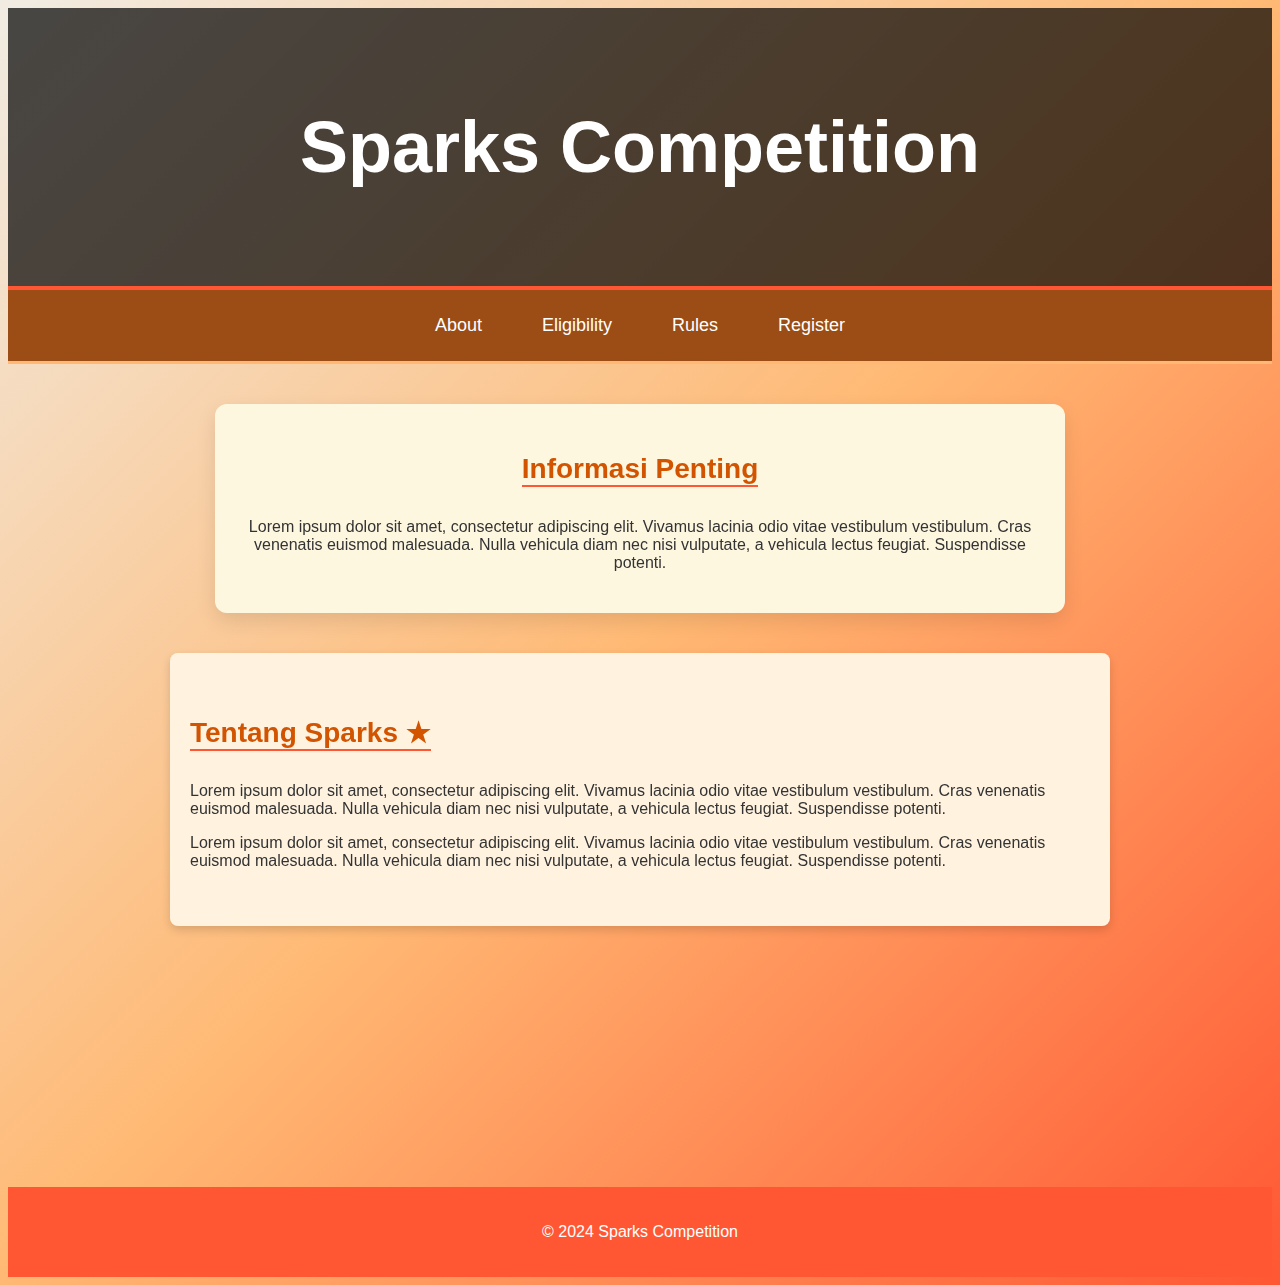
==== index.html @ b239f11e "Add files via upload" ====
<!DOCTYPE html>
<html lang="en">

<head>
  <meta charset="UTF-8">
  <meta name="viewport" content="width=device-width, initial-scale=1.0">
  <title>Sparks Competition</title>
  <link href="https://cdn.jsdelivr.net/npm/aos@2.3.4/dist/aos.css" rel="stylesheet">
  <script src="https://cdn.jsdelivr.net/npm/aos@2.3.4/dist/aos.js"></script>  
  <link rel="stylesheet" href="css/styles.css">
  <link href="https://cdn.jsdelivr.net/npm/aos@2.3.4/dist/aos.css" rel="stylesheet">
</head>
<body>

<header>
  <h1>Sparks Competition</h1>
</header>

<nav>
  <a href="pages/about.html">About</a>
  <a href="pages/eligibility.html">Eligibility</a>
  <a href="pages/rules.html">Rules</a>
  <a href="pages/register.html">Register</a>
</nav>

<section class="info-box" data-aos="fade-up">
  <h2>Informasi Penting</h2>
  <p>Lorem ipsum dolor sit amet, consectetur adipiscing elit. Vivamus lacinia odio vitae vestibulum vestibulum. Cras venenatis euismod malesuada. Nulla vehicula diam nec nisi vulputate, a vehicula lectus feugiat. Suspendisse potenti.</p>
</section>

<section class="content" data-aos="fade-up" data-aos-delay="200">
  <h2>Tentang Sparks <span class="star-accent">★</span></h2>
  <p>Lorem ipsum dolor sit amet, consectetur adipiscing elit. Vivamus lacinia odio vitae vestibulum vestibulum. Cras venenatis euismod malesuada. Nulla vehicula diam nec nisi vulputate, a vehicula lectus feugiat. Suspendisse potenti.</p>
  <p>Lorem ipsum dolor sit amet, consectetur adipiscing elit. Vivamus lacinia odio vitae vestibulum vestibulum. Cras venenatis euismod malesuada. Nulla vehicula diam nec nisi vulputate, a vehicula lectus feugiat. Suspendisse potenti.</p>
</section>

<section class="content" data-aos="fade-up" data-aos-delay="400">
  <h2>Mengapa Harus Join? <span class="star-accent">★</span></h2>
  <p>Lorem ipsum dolor sit amet, consectetur adipiscing elit. Vivamus lacinia odio vitae vestibulum vestibulum. Cras venenatis euismod malesuada. Nulla vehicula diam nec nisi vulputate, a vehicula lectus feugiat. Suspendisse potenti.</p>
</section>

<footer>
  <p>&copy; 2024 Sparks Competition</p>
</footer>

<script src="https://cdn.jsdelivr.net/npm/aos@2.3.4/dist/aos.js"></script>
<script>
  AOS.init({
    duration: 1200,
  });
</script>

</body>
</html>
---- css/styles.css ----
body {
    background: linear-gradient(135deg, #f1ece3, #ffb974, #ff5733);
    font-family: 'Poppins', sans-serif; 
    color: #333;
  }
  
  header {
    text-align: center;
    padding: 50px;
    font-size: 36px;
    color: #fff;
    background-color: rgba(0, 0, 0, 0.7);
    border-bottom: 4px solid #ff5733;
  }
  
  nav {
    display: flex;
    justify-content: center;
    gap: 30px;
    background-color: #9b4d15;
    padding: 15px;
    border-bottom: 3px solid #ffb974;
  }
  
  nav a {
    color: #fff;
    font-size: 18px;
    text-decoration: none;
    padding: 10px 15px;
    transition: background-color 0.3s ease, transform 0.3s ease;
  }
  
  nav a:hover {
    background-color: #ff5733;
    transform: scale(1.1);
  }
  
  .info-box {
    background-color: #fef7e0;
    padding: 25px;
    border-radius: 12px;
    margin: 40px auto;
    max-width: 800px;
    text-align: center;
    box-shadow: 0px 8px 20px rgba(0, 0, 0, 0.1);
    transition: transform 0.4s ease, box-shadow 0.4s ease;
  }
  
  .info-box:hover {
    transform: scale(1.05);
    box-shadow: 0px 12px 24px rgba(0, 0, 0, 0.2);
  }
  
  section {
    padding: 40px 20px;
    margin: 20px auto;
    max-width: 900px;
    background-color: #fff3e0;
    border-radius: 8px;
    box-shadow: 0 4px 10px rgba(0, 0, 0, 0.15);
  }
  
  h2 {
    font-size: 28px;
    margin-bottom: 15px;
    color: #d35400;
    border-bottom: 2px solid #ff5733;
    display: inline-block;
  }
  
  footer {
    text-align: center;
    padding: 20px;
    background-color: #ff5733;
    color: white;
  }
  
  button {
    background-color: #ff5733;
    color: white;
    border: none;
    padding: 12px 20px;
    border-radius: 8px;
    cursor: pointer;
    font-size: 16px;
    transition: background-color 0.3s ease, transform 0.3s ease;
  }
  
  button:hover {
    background-color: #c0392b;
    transform: translateY(-3px);
  }
  
  .aos-init {
    opacity: 0;
  }
  
  .aos-animate {
    opacity: 1;
  }
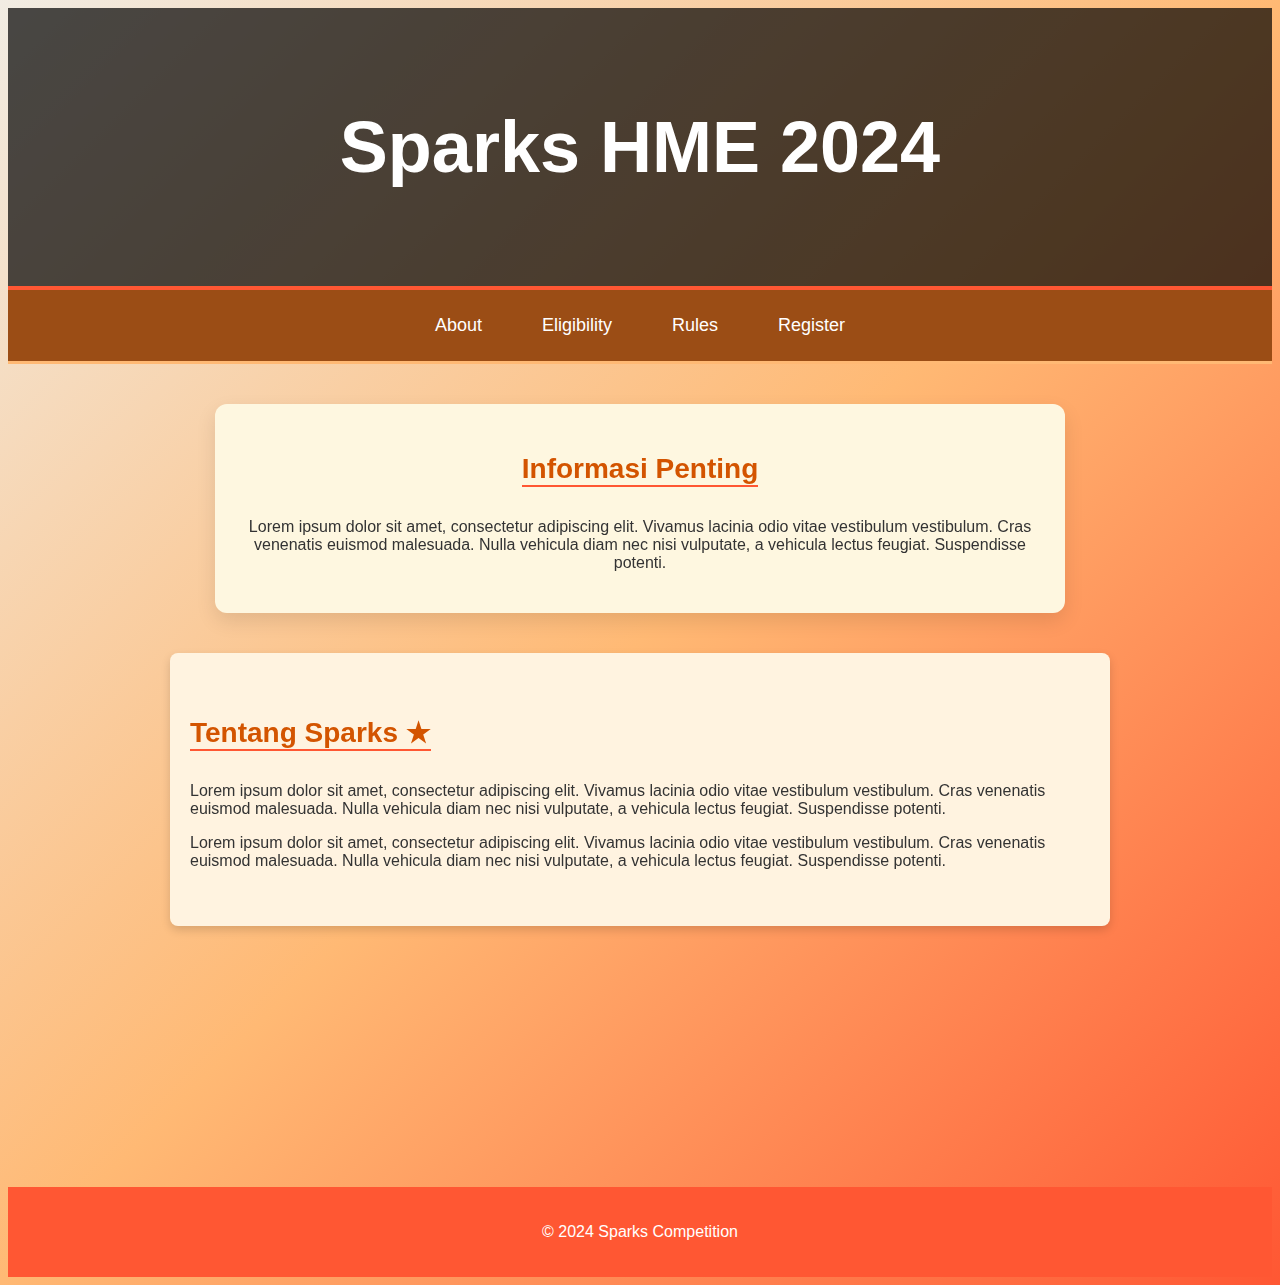
==== commit 484f327b: "Update index.html" ====
--- a/index.html
+++ b/index.html
@@ -13,7 +13,7 @@
 <body>
 
 <header>
-  <h1>Sparks Competition</h1>
+  <h1>Sparks HME 2024</h1>
 </header>
 
 <nav>
